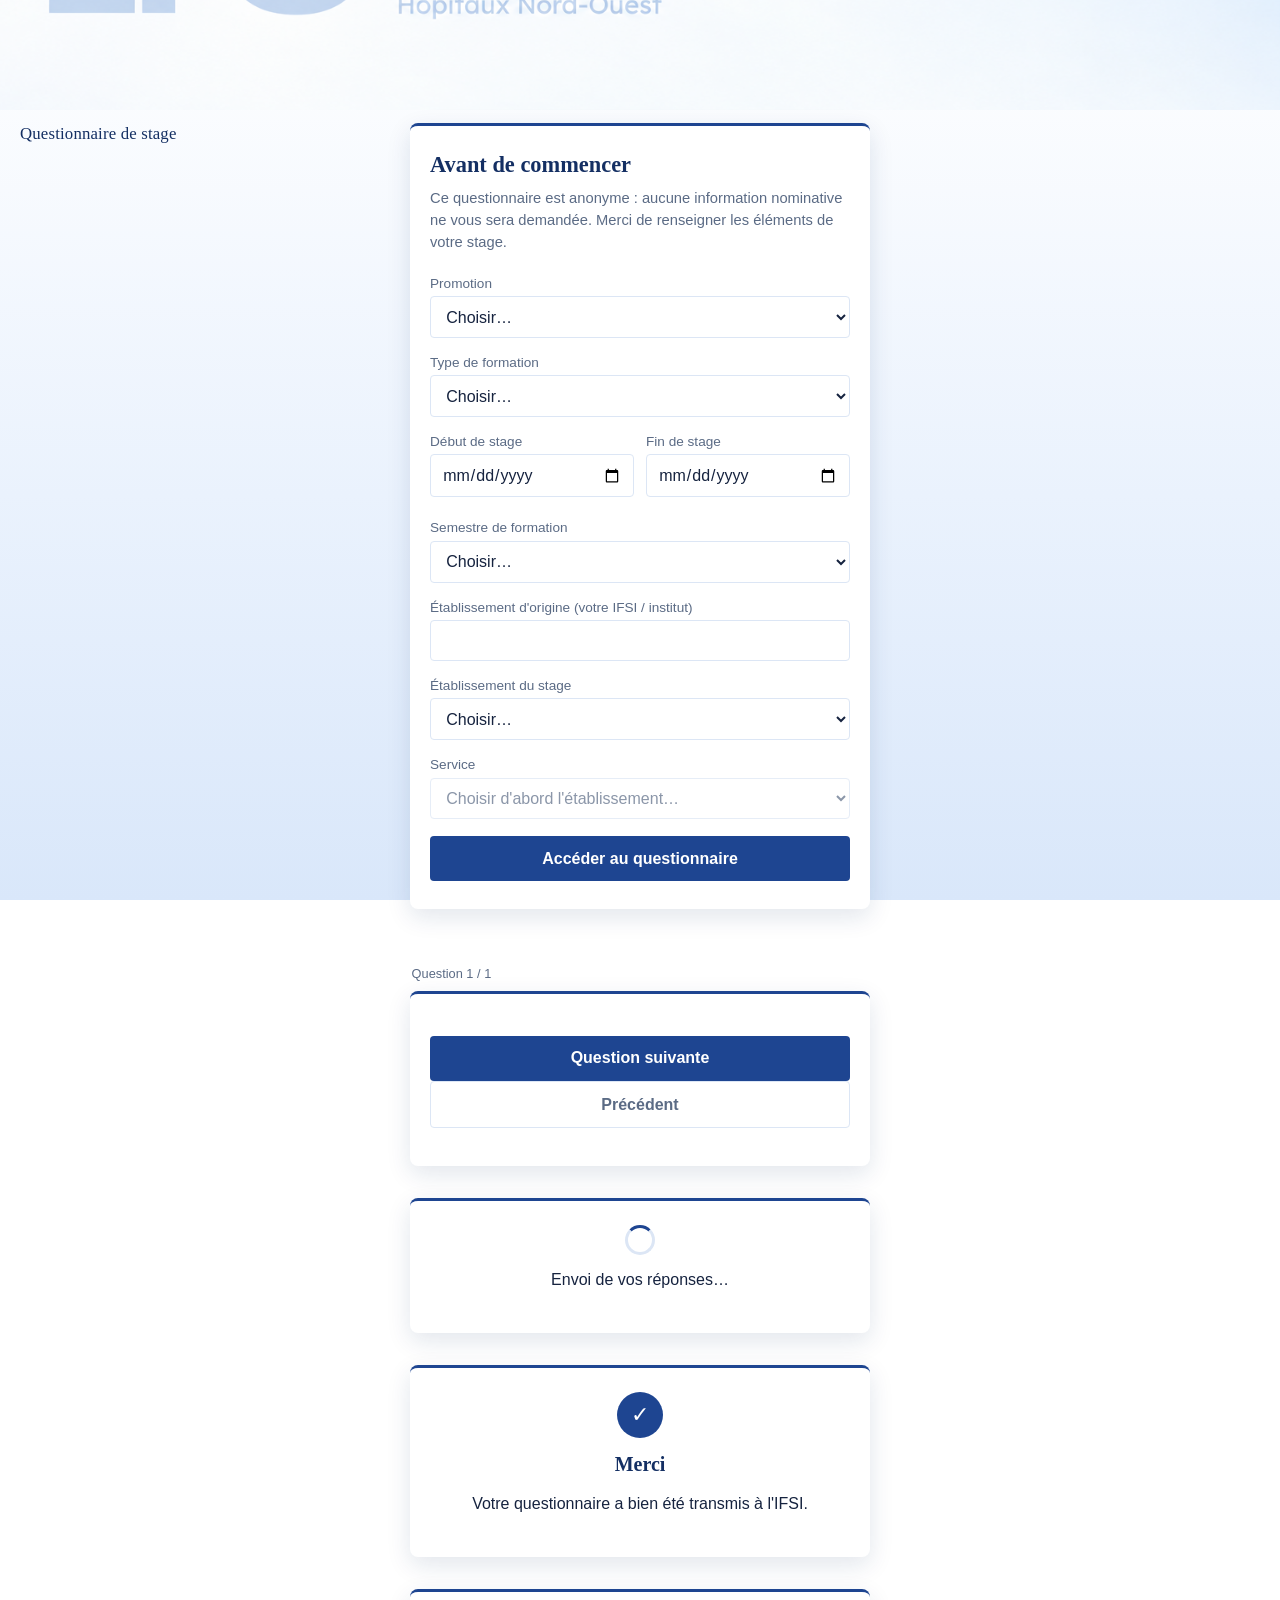
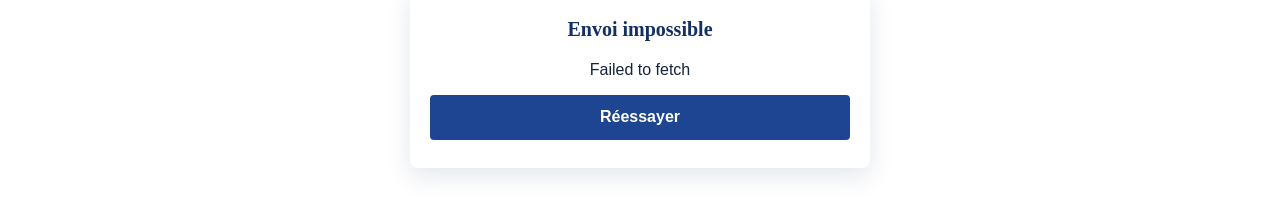
==== index.html @ 9a87997c "Add files via upload" ====
<!DOCTYPE html>
<html lang="fr">
<head>
<meta charset="UTF-8">
<meta name="viewport" content="width=device-width, initial-scale=1.0, maximum-scale=1">
<title>Questionnaire de satisfaction — Stage IFSI</title>

<!-- Icône utilisée quand l'étudiant ajoute la page à l'écran d'accueil de son téléphone -->
<link rel="manifest" href="manifest.json">
<link rel="apple-touch-icon" href="icons/apple-touch-icon.png">
<link rel="icon" type="image/png" sizes="32x32" href="icons/favicon-32.png">
<meta name="apple-mobile-web-app-capable" content="yes">
<meta name="apple-mobile-web-app-title" content="Quest. IFSI">
<meta name="theme-color" content="#1E4591">

<link rel="stylesheet" href="style.css">
</head>
<body>

<div class="app">

  <div class="brand-banner" role="img" aria-label="Institut de Formations en Santé — Hôpitaux Nord-Ouest"></div>
  <header class="app-header">
    <span class="app-header__title">Questionnaire de stage</span>
  </header>

  <!-- ============== ÉCRAN 1 : IDENTIFICATION ============== -->
  <section id="screen-identification" class="screen">
    <div class="card">
      <h1>Avant de commencer</h1>
      <p class="intro">Ce questionnaire est anonyme : aucune information nominative ne vous sera demandée. Merci de renseigner les éléments de votre stage.</p>

      <form id="form-identification" novalidate>

        <label class="field">
          <span class="field__label">Promotion</span>
          <select id="promotion" required>
            <option value="" disabled selected>Choisir…</option>
          </select>
        </label>

        <label class="field">
          <span class="field__label">Type de formation</span>
          <select id="type_formation" required>
            <option value="" disabled selected>Choisir…</option>
          </select>
        </label>

        <div class="field-row">
          <label class="field">
            <span class="field__label">Début de stage</span>
            <input type="date" id="date_debut_stage" required>
          </label>
          <label class="field">
            <span class="field__label">Fin de stage</span>
            <input type="date" id="date_fin_stage" required>
          </label>
        </div>
        <p class="field-hint" id="hint-dates"></p>

        <label class="field">
          <span class="field__label">Semestre de formation</span>
          <select id="semestre" required>
            <option value="" disabled selected>Choisir…</option>
          </select>
        </label>

        <label class="field">
          <span class="field__label">Établissement d'origine (votre IFSI / institut)</span>
          <input type="text" id="etablissement_origine" required autocomplete="off">
        </label>

        <label class="field">
          <span class="field__label">Établissement du stage</span>
          <select id="etablissement_stage" required>
            <option value="" disabled selected>Choisir…</option>
          </select>
        </label>

        <label class="field">
          <span class="field__label">Service</span>
          <select id="service" required disabled>
            <option value="" disabled selected>Choisir d'abord l'établissement…</option>
          </select>
        </label>

        <p class="form-error" id="identification-error" role="alert" hidden></p>

        <button type="submit" class="btn btn--primary" id="btn-start">
          Accéder au questionnaire
        </button>
      </form>
    </div>
  </section>

  <!-- ============== ÉCRAN 2 : QUESTIONNAIRE ============== -->
  <section id="screen-questionnaire" class="screen" hidden>
    <div class="progress" role="progressbar" aria-label="Progression du questionnaire">
      <div class="progress__ticks" id="progress-ticks"></div>
      <span class="progress__label" id="progress-label">Question 1 / 1</span>
    </div>

    <div class="card card--question">
      <h2 id="question-text"></h2>
      <div id="question-input" class="question-input"></div>
      <p class="form-error" id="question-error" role="alert" hidden></p>

      <div class="question-actions">
        <button type="button" class="btn btn--ghost" id="btn-prev">Précédent</button>
        <button type="button" class="btn btn--primary" id="btn-next">Question suivante</button>
      </div>
    </div>
  </section>

  <!-- ============== ÉCRAN 3 : ENVOI EN COURS ============== -->
  <section id="screen-sending" class="screen" hidden>
    <div class="card card--center">
      <div class="spinner" aria-hidden="true"></div>
      <p>Envoi de vos réponses…</p>
    </div>
  </section>

  <!-- ============== ÉCRAN 4 : CONFIRMATION ============== -->
  <section id="screen-done" class="screen" hidden>
    <div class="card card--center">
      <span class="check-mark" aria-hidden="true">&#10003;</span>
      <h2>Merci</h2>
      <p>Votre questionnaire a bien été transmis à l'IFSI.</p>
    </div>
  </section>

  <!-- ============== ÉCRAN ERREUR RÉSEAU ============== -->
  <section id="screen-error" class="screen" hidden>
    <div class="card card--center">
      <h2>Envoi impossible</h2>
      <p id="error-message">La connexion a échoué. Vérifiez votre réseau puis réessayez.</p>
      <button type="button" class="btn btn--primary" id="btn-retry">Réessayer</button>
    </div>
  </section>

</div>

<script src="config.js"></script>
<script src="app.js"></script>
</body>
</html>
---- style.css ----
/* ================= Design tokens =================
   Couleur   : fond sauge pâle, cartes blanches, accent pin profond,
               progression en laiton — évite le duo cliché
               crème/terracotta et le SaaS "cartes arrondies grises".
   Typo      : empattée pour les titres (chaleur, confiance),
               système sans-serif pour l'UI (fiabilité mobile,
               pas de dépendance à un CDN de police en wifi hospitalier).
   Layout    : une carte, une colonne, gros points de contact —
               pensé pour un pouce, en marchant dans un couloir.
=================================================== */
:root{
  /* Palette reprise de l'identité IFSI Hôpitaux Nord-Ouest (fond d'écran + icône fournis) */
  --bg-tint: #EAF2FD;
  --surface: #FFFFFF;
  --primary: #1E4591;
  --primary-dark: #142F63;
  --accent: #268AE9;
  --text: #16233F;
  --text-muted: #5B6B85;
  --error: #B3402C;
  --border: #DCE6F5;
  --radius: 8px;
  --font-display: Georgia, "Iowan Old Style", "Palatino Linotype", serif;
  --font-ui: -apple-system, BlinkMacSystemFont, "Segoe UI", Roboto, sans-serif;
}

*{ box-sizing: border-box; }

html, body{
  margin: 0;
  padding: 0;
  background: linear-gradient(180deg, #FFFFFF 0%, var(--bg-tint) 55%, #D9E7FA 100%) fixed;
  color: var(--text);
  font-family: var(--font-ui);
  -webkit-tap-highlight-color: transparent;
}

.brand-banner{
  height: 110px;
  background-image: url("assets/fond_ifsi.png");
  background-size: cover;
  background-position: left 30%;
}

.app{
  min-height: 100vh;
  display: flex;
  flex-direction: column;
}

.app-header{
  display: flex;
  align-items: center;
  gap: 0.6rem;
  padding: 0.9rem 1.25rem 0.4rem;
  color: var(--primary-dark);
}
.app-header__title{
  font-family: var(--font-display);
  font-size: 1.05rem;
  letter-spacing: 0.01em;
}

.screen{
  flex: 1;
  padding: 0 1rem 2rem;
  display: flex;
  flex-direction: column;
}

.card{
  background: var(--surface);
  border-top: 3px solid var(--primary);
  border-radius: var(--radius);
  padding: 1.5rem 1.25rem 1.75rem;
  box-shadow: 0 8px 24px rgba(20,47,99,0.12);
  max-width: 460px;
  width: 100%;
  margin: -28px auto 0;
  position: relative;
}

.card--center{
  text-align: center;
  margin-top: auto;
  margin-bottom: auto;
}

.card h1{
  font-family: var(--font-display);
  font-size: 1.4rem;
  line-height: 1.3;
  margin: 0 0 0.5rem;
  color: var(--primary-dark);
}

.card h2{
  font-family: var(--font-display);
  font-size: 1.25rem;
  line-height: 1.35;
  margin: 0 0 1.1rem;
  color: var(--primary-dark);
}

.intro{
  color: var(--text-muted);
  font-size: 0.92rem;
  line-height: 1.5;
  margin: 0 0 1.4rem;
}

.field{
  display: block;
  margin-bottom: 1.05rem;
}
.field-row{
  display: flex;
  gap: 0.75rem;
}
.field-row .field{ flex: 1; min-width: 0; }

.field__label{
  display: block;
  font-size: 0.85rem;
  color: var(--text-muted);
  margin-bottom: 0.35rem;
}

input[type="text"],
input[type="date"],
select,
textarea{
  width: 100%;
  font-family: var(--font-ui);
  font-size: 1rem;
  padding: 0.65rem 0.7rem;
  border: 1px solid var(--border);
  border-radius: 4px;
  background: var(--surface);
  color: var(--text);
}
input:focus, select:focus, textarea:focus{
  outline: 2px solid var(--primary);
  outline-offset: 1px;
}
select:disabled{
  color: var(--text-muted);
  background: var(--bg);
}

.field-hint{
  margin: -0.6rem 0 1rem;
  font-size: 0.82rem;
  color: var(--text-muted);
}

.form-error{
  color: var(--error);
  font-size: 0.88rem;
  margin: -0.3rem 0 0.9rem;
}

.btn{
  display: block;
  width: 100%;
  font-family: var(--font-ui);
  font-size: 1rem;
  font-weight: 600;
  padding: 0.85rem 1rem;
  border-radius: 4px;
  border: none;
  cursor: pointer;
}
.btn--primary{
  background: var(--primary);
  color: #fff;
}
.btn--primary:active{ background: var(--primary-dark); }
.btn--ghost{
  background: transparent;
  color: var(--text-muted);
  border: 1px solid var(--border);
  margin-bottom: 0.6rem;
}

/* ---- Progression : traits type règle graduée, pas une barre générique ---- */
.progress{
  max-width: 460px;
  width: 100%;
  margin: 1rem auto 0.4rem;
  padding: 0 0.1rem;
}
.progress__ticks{
  display: flex;
  gap: 4px;
  margin-bottom: 0.4rem;
}
.progress__ticks .tick{
  flex: 1;
  height: 5px;
  background: var(--border);
  border-radius: 2px;
}
.progress__ticks .tick.filled{
  background: var(--accent);
}
.progress__label{
  font-size: 0.8rem;
  color: var(--text-muted);
}

.card--question{ margin-top: 0.2rem; }

.question-input{ margin-bottom: 0.4rem; }

.choice-list{
  display: flex;
  flex-direction: column;
  gap: 0.5rem;
}
.choice-option{
  display: flex;
  align-items: center;
  gap: 0.65rem;
  padding: 0.75rem 0.85rem;
  border: 1px solid var(--border);
  border-radius: 4px;
  cursor: pointer;
}
.choice-option input{ width: auto; }
.choice-option.selected{
  border-color: var(--primary);
  background: var(--bg-tint);
}

.scale-row{
  display: flex;
  gap: 0.5rem;
  justify-content: space-between;
}
.scale-option{
  flex: 1;
  text-align: center;
  padding: 0.7rem 0.2rem;
  border: 1px solid var(--border);
  border-radius: 4px;
  cursor: pointer;
  font-weight: 600;
  color: var(--text-muted);
}
.scale-option.selected{
  border-color: var(--accent);
  background: var(--accent);
  color: #fff;
}

textarea{ min-height: 6.5rem; resize: vertical; }

.question-actions{
  display: flex;
  flex-direction: column-reverse;
  margin-top: 0.6rem;
}

.spinner{
  width: 30px;
  height: 30px;
  border: 3px solid var(--border);
  border-top-color: var(--primary);
  border-radius: 50%;
  margin: 0 auto 1rem;
  animation: spin 0.8s linear infinite;
}
@keyframes spin{ to{ transform: rotate(360deg); } }

.check-mark{
  display: inline-block;
  width: 46px;
  height: 46px;
  line-height: 46px;
  border-radius: 50%;
  background: var(--primary);
  color: #fff;
  font-size: 1.4rem;
  margin-bottom: 0.8rem;
}

@media (prefers-reduced-motion: reduce){
  .spinner{ animation: none; }
}
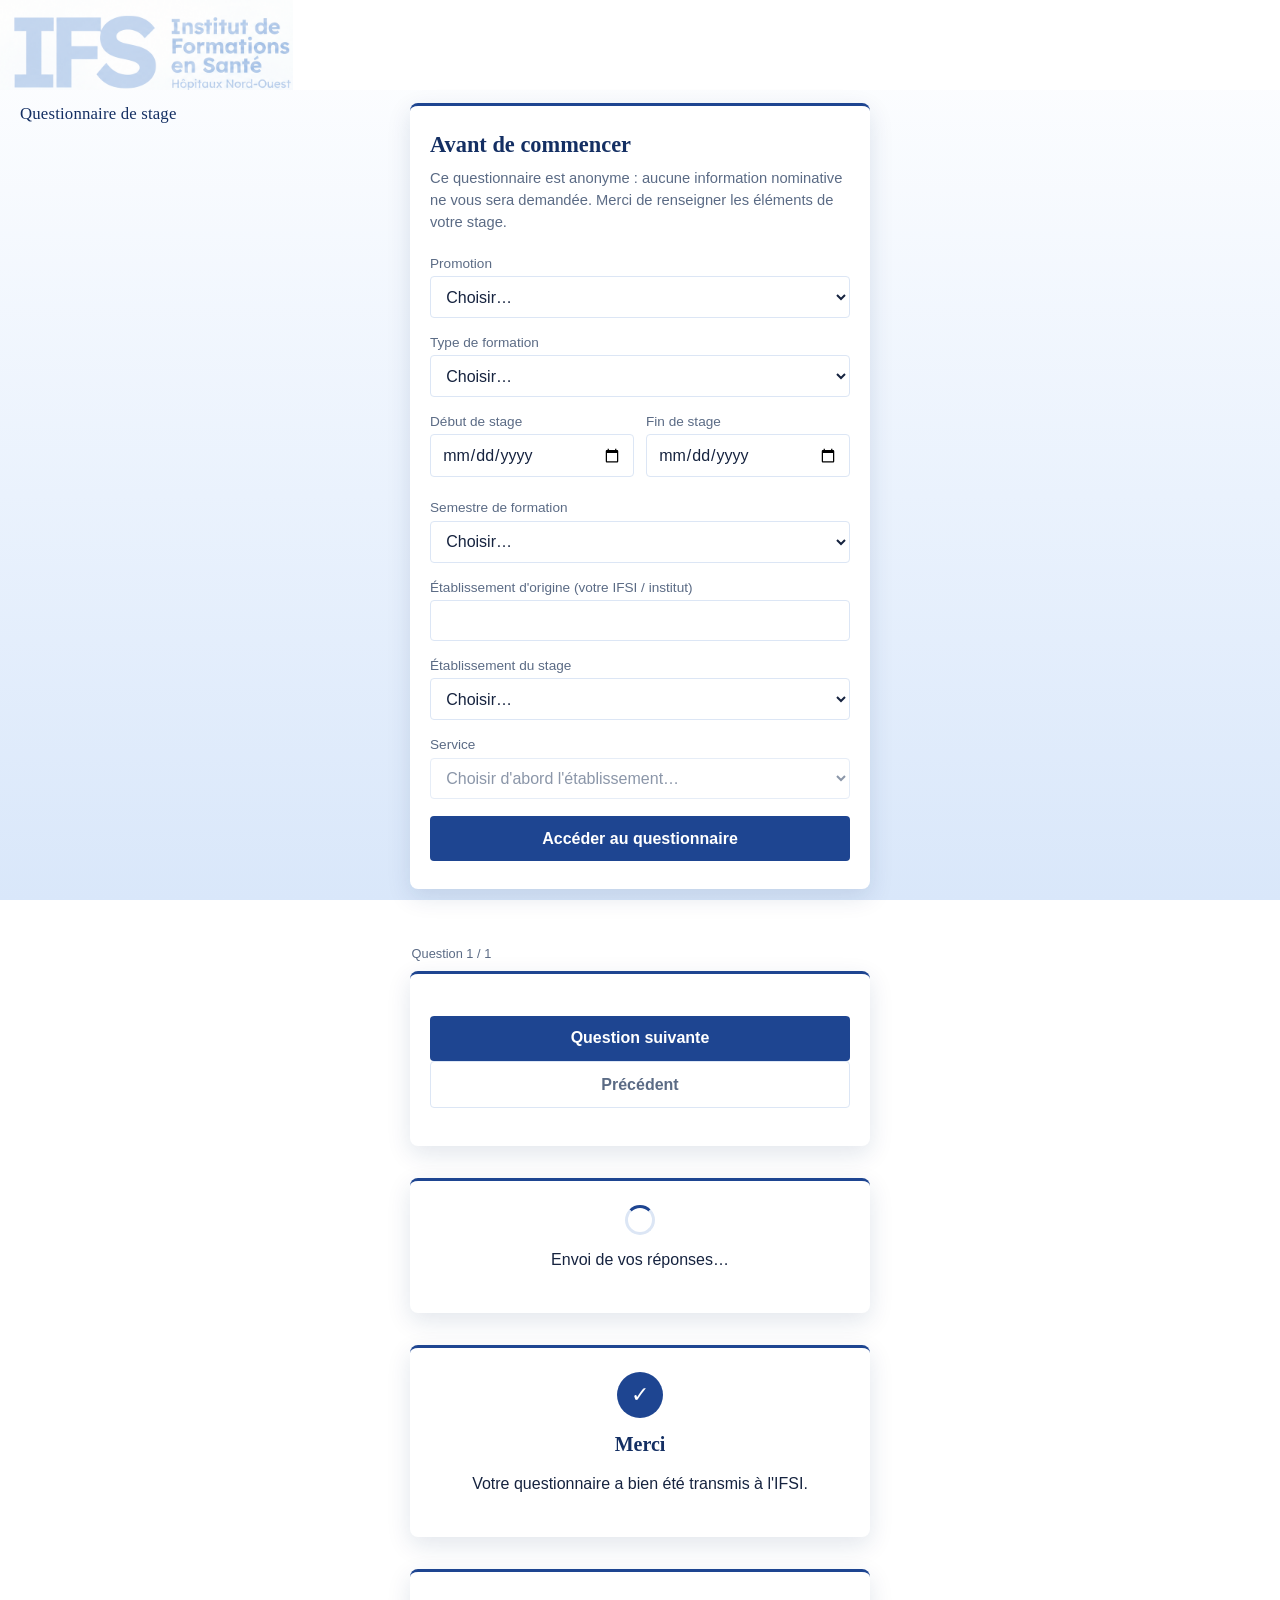
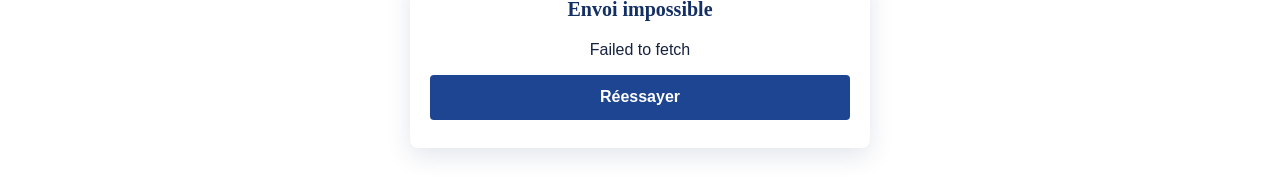
==== commit e6c6276e: "Add files via upload" ====
--- a/index.html
+++ b/index.html
@@ -7,7 +7,7 @@
 
 <!-- Icône utilisée quand l'étudiant ajoute la page à l'écran d'accueil de son téléphone -->
 <link rel="manifest" href="manifest.json">
-<link rel="apple-touch-icon" href="icons/apple-touch-icon.png">
+<link rel="apple-touch-icon" href="icons/apple-touch-icon-v2.png">
 <link rel="icon" type="image/png" sizes="32x32" href="icons/favicon-32.png">
 <meta name="apple-mobile-web-app-capable" content="yes">
 <meta name="apple-mobile-web-app-title" content="Quest. IFSI">
--- a/style.css
+++ b/style.css
@@ -36,10 +36,12 @@
 }
 
 .brand-banner{
-  height: 110px;
-  background-image: url("assets/fond_ifsi.png");
-  background-size: cover;
-  background-position: left 30%;
+  height: 90px;
+  background-color: #FFFFFF;
+  background-image: url("assets/logo_ifsi.png");
+  background-size: contain;
+  background-repeat: no-repeat;
+  background-position: left center;
 }
 
 .app{
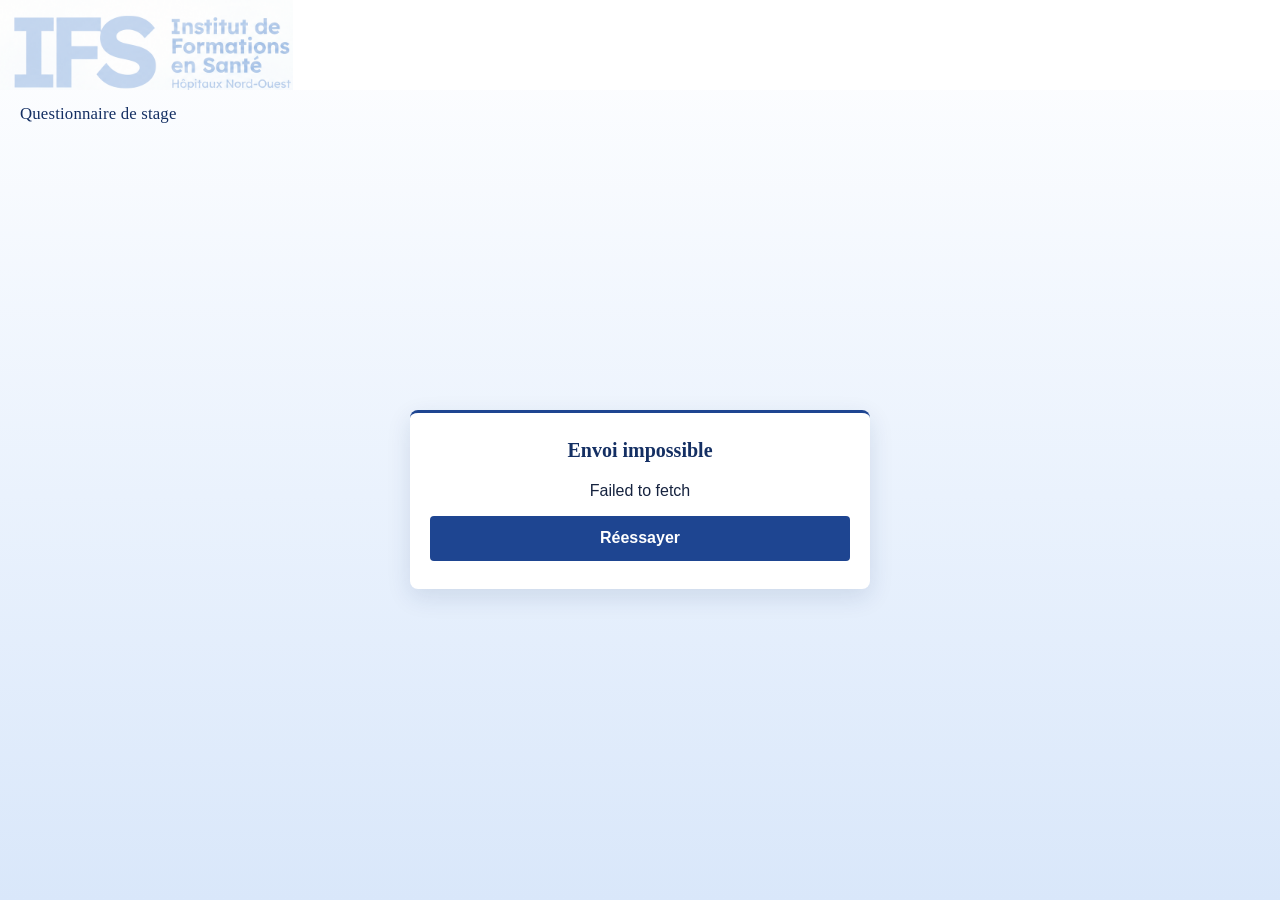
==== commit deb5f40f: "Add files via upload" ====
--- a/index.html
+++ b/index.html
@@ -84,6 +84,13 @@
           </select>
         </label>
 
+        <label class="field">
+          <span class="field__label">Spécialité</span>
+          <select id="specialite" required>
+            <option value="" disabled selected>Choisir…</option>
+          </select>
+        </label>
+
         <p class="form-error" id="identification-error" role="alert" hidden></p>
 
         <button type="submit" class="btn btn--primary" id="btn-start">
--- a/style.css
+++ b/style.css
@@ -69,6 +69,12 @@
   display: flex;
   flex-direction: column;
 }
+/* Priorité forcée : sans cette règle, la classe .screen (display:flex) l'emportait
+   sur l'attribut hidden, ce qui laissait tous les écrans visibles en même temps
+   les uns sous les autres au lieu de se remplacer. */
+.screen[hidden]{
+  display: none;
+}
 
 .card{
   background: var(--surface);
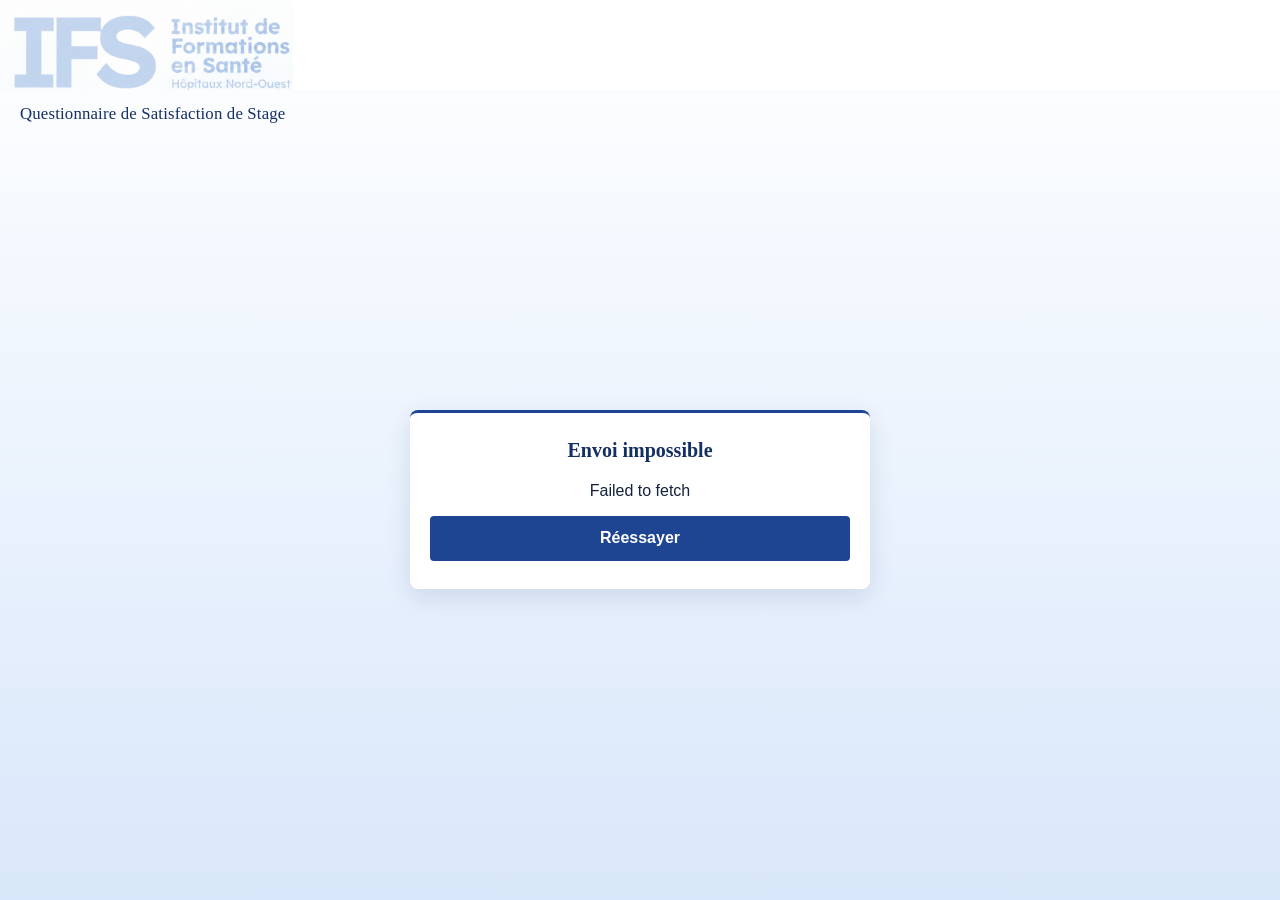
==== commit 0768a5e2: "Add files via upload" ====
--- a/index.html
+++ b/index.html
@@ -21,7 +21,7 @@
 
   <div class="brand-banner" role="img" aria-label="Institut de Formations en Santé — Hôpitaux Nord-Ouest"></div>
   <header class="app-header">
-    <span class="app-header__title">Questionnaire de stage</span>
+    <span class="app-header__title">Questionnaire de Satisfaction de Stage</span>
   </header>
 
   <!-- ============== ÉCRAN 1 : IDENTIFICATION ============== -->
@@ -33,16 +33,16 @@
       <form id="form-identification" novalidate>
 
         <label class="field">
-          <span class="field__label">Promotion</span>
-          <select id="promotion" required>
+          <span class="field__label">Type de formation</span>
+          <select id="type_formation" required>
             <option value="" disabled selected>Choisir…</option>
           </select>
         </label>
 
         <label class="field">
-          <span class="field__label">Type de formation</span>
-          <select id="type_formation" required>
-            <option value="" disabled selected>Choisir…</option>
+          <span class="field__label">Promotion</span>
+          <select id="promotion" required disabled>
+            <option value="" disabled selected>Choisir d'abord le type de formation…</option>
           </select>
         </label>
 
@@ -60,8 +60,8 @@
 
         <label class="field">
           <span class="field__label">Semestre de formation</span>
-          <select id="semestre" required>
-            <option value="" disabled selected>Choisir…</option>
+          <select id="semestre" required disabled>
+            <option value="" disabled selected>Choisir d'abord le type de formation…</option>
           </select>
         </label>
 
@@ -81,13 +81,6 @@
           <span class="field__label">Service</span>
           <select id="service" required disabled>
             <option value="" disabled selected>Choisir d'abord l'établissement…</option>
-          </select>
-        </label>
-
-        <label class="field">
-          <span class="field__label">Spécialité</span>
-          <select id="specialite" required>
-            <option value="" disabled selected>Choisir…</option>
           </select>
         </label>
 
--- a/style.css
+++ b/style.css
@@ -228,14 +228,22 @@
 }
 .choice-option{
   display: flex;
-  align-items: center;
+  align-items: flex-start;
   gap: 0.65rem;
   padding: 0.75rem 0.85rem;
   border: 1px solid var(--border);
   border-radius: 4px;
   cursor: pointer;
 }
-.choice-option input{ width: auto; }
+.choice-option input{
+  width: 20px;
+  height: 20px;
+  min-width: 20px;
+  flex-shrink: 0;
+  margin: 0;
+  margin-top: 0.15rem;
+  accent-color: var(--primary);
+}
 .choice-option.selected{
   border-color: var(--primary);
   background: var(--bg-tint);
